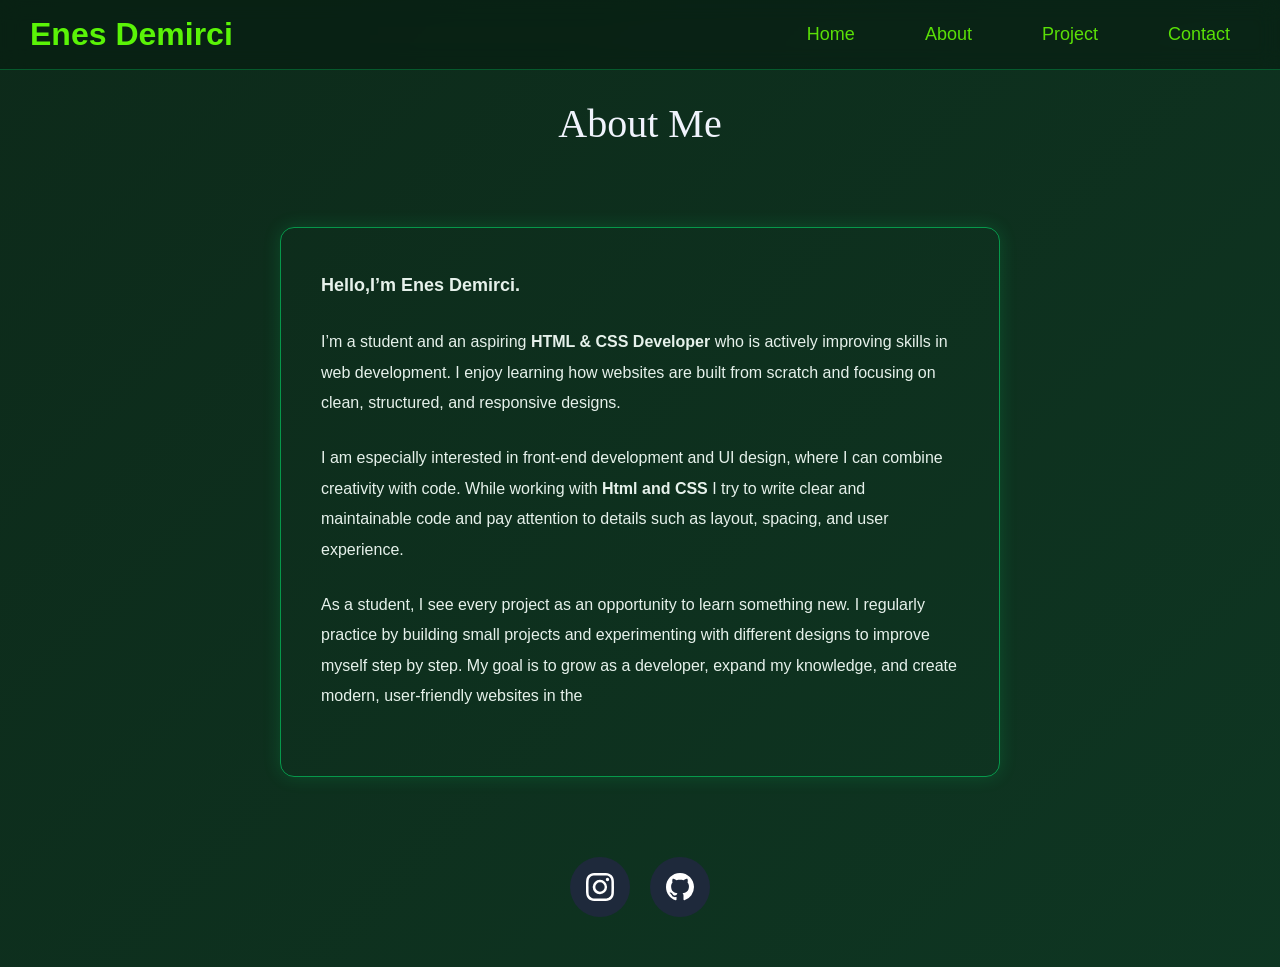
==== about.html @ df67887b "update website" ====
<!DOCTYPE html>
<html lang="en">
<head>
    <meta charset="UTF-8">
    <meta name="viewport" content="width=device-width, initial-scale=1.0">
    <title>N1gatm Offical Website</title>
    <link rel="stylesheet" href="about.css">
    
    
</head>
<body>
     <header class="navbar">
  <div class="N1gatm">
    <h1>Enes Demirci</h1>

  </div>

  <nav>
    <ul class="menu">
      <li><a href="home.html">Home</a></li>
      <li><a href="about.html">About</a></li>
      <li><a href="project.html">Project</a></li>
      <li><a href="contact.html">Contact</a></li>
    </ul>
  </nav>
</header>
<div class="me">About Me</div>
   <div class="about">
    <p class="info">Hello,<strong>I’m Enes Demirci.</strong></p>
<p>I’m a student and an aspiring <strong>HTML & CSS Developer</strong> who is actively improving skills in web development.
I enjoy learning how websites are built from scratch and focusing on clean, structured, and responsive designs.</p>

<p>I am especially interested in front-end development and UI design, where I can combine creativity with code.
While working with <strong> Html and CSS</strong> I try to write clear and maintainable code and pay attention to details such as layout, spacing, and user experience.</p>

<p>As a student, I see every project as an opportunity to learn something new. I regularly practice by building small projects and experimenting with different designs to improve myself step by step.
My goal is to grow as a developer, expand my knowledge, and create modern, user-friendly websites in the  </p>
   </div>
   <div class="social-media">

  <!-- Instagram -->
  <a href="https://www.instagram.com/3nesdemirci"
     class="social-btn instagram"
     target="_blank"
     title="Instagram">

    <svg xmlns="http://www.w3.org/2000/svg" width="16" height="16" fill="currentColor" class="bi bi-instagram" viewBox="0 0 16 16">
  <path d="M8 0C5.829 0 5.556.01 4.703.048 3.85.088 3.269.222 2.76.42a3.9 3.9 0 0 0-1.417.923A3.9 3.9 0 0 0 .42 2.76C.222 3.268.087 3.85.048 4.7.01 5.555 0 5.827 0 8.001c0 2.172.01 2.444.048 3.297.04.852.174 1.433.372 1.942.205.526.478.972.923 1.417.444.445.89.719 1.416.923.51.198 1.09.333 1.942.372C5.555 15.99 5.827 16 8 16s2.444-.01 3.298-.048c.851-.04 1.434-.174 1.943-.372a3.9 3.9 0 0 0 1.416-.923c.445-.445.718-.891.923-1.417.197-.509.332-1.09.372-1.942C15.99 10.445 16 10.173 16 8s-.01-2.445-.048-3.299c-.04-.851-.175-1.433-.372-1.941a3.9 3.9 0 0 0-.923-1.417A3.9 3.9 0 0 0 13.24.42c-.51-.198-1.092-.333-1.943-.372C10.443.01 10.172 0 7.998 0zm-.717 1.442h.718c2.136 0 2.389.007 3.232.046.78.035 1.204.166 1.486.275.373.145.64.319.92.599s.453.546.598.92c.11.281.24.705.275 1.485.039.843.047 1.096.047 3.231s-.008 2.389-.047 3.232c-.035.78-.166 1.203-.275 1.485a2.5 2.5 0 0 1-.599.919c-.28.28-.546.453-.92.598-.28.11-.704.24-1.485.276-.843.038-1.096.047-3.232.047s-2.39-.009-3.233-.047c-.78-.036-1.203-.166-1.485-.276a2.5 2.5 0 0 1-.92-.598 2.5 2.5 0 0 1-.6-.92c-.109-.281-.24-.705-.275-1.485-.038-.843-.046-1.096-.046-3.233s.008-2.388.046-3.231c.036-.78.166-1.204.276-1.486.145-.373.319-.64.599-.92s.546-.453.92-.598c.282-.11.705-.24 1.485-.276.738-.034 1.024-.044 2.515-.045zm4.988 1.328a.96.96 0 1 0 0 1.92.96.96 0 0 0 0-1.92m-4.27 1.122a4.109 4.109 0 1 0 0 8.217 4.109 4.109 0 0 0 0-8.217m0 1.441a2.667 2.667 0 1 1 0 5.334 2.667 2.667 0 0 1 0-5.334"/>
</svg>

  <!-- GitHub -->
  <a href="https://github.com/n1gatmm5"
     class="social-btn github"
     target="_blank"
     title="GitHub">

    <svg xmlns="http://www.w3.org/2000/svg" viewBox="0 0 16 16">
      <path d="M8 0C3.58 0 0 3.58 0 8
      c0 3.54 2.29 6.53 5.47 7.59
      .4.07.55-.17.55-.38
      0-.19-.01-.82-.01-1.49
      -2.01.37-2.53-.49-2.69-.94
      -.09-.23-.48-.94-.82-1.13
      -.28-.15-.68-.52-.01-.53
      .63-.01 1.08.58 1.23.82
      .72 1.21 1.87.87 2.33.66
      .07-.52.28-.87.51-1.07
      -1.78-.2-3.64-.89-3.64-3.95
      0-.87.31-1.59.82-2.15
      -.08-.2-.36-1.02.08-2.12
      0 0 .67-.21 2.2.82
      .64-.18 1.32-.27 2-.27
      s1.36.09 2 .27
      c1.53-1.04 2.2-.82 2.2-.82
      .44 1.1.16 1.92.08 2.12
      .51.56.82 1.27.82 2.15
      0 3.07-1.87 3.75-3.65 3.95
      .29.25.54.73.54 1.48
      0 1.07-.01 1.93-.01 2.2
      0 .21.15.46.55.38
      A8.01 8.01 0 0 0 16 8
      c0-4.42-3.58-8-8-8z"/>
    </svg>
  </a>

</div>
    
</body>
</html>
---- about.css ----
*{
    padding: 0;
    margin: 0;
    box-sizing: border-box;
}
.navbar{
    display: flex;
    align-items: center;
    justify-content: space-between;
    height: 70px;
    background: rgba(7, 26, 15, 0.55);
  backdrop-filter: blur(10px);
  -webkit-backdrop-filter: blur(10px);

  border-bottom: 1px solid rgba(0, 255, 120, 0.25);
    



    
}
.menu{
    list-style: none;
    display: flex;
    margin-left: 70px;
    margin-right: 50px;
    gap: 70px;
    
}
.menu a{
    display: inline-block;
    text-decoration: none;
    color: rgb(90 , 224, 7);
    font-size: large;
    transition: all ease 1.5s;

}
.menu a::after{
    content: "";
    position: absolute;
    right: 0;              /* SAĞDAN başlasın */
    bottom: -3px;
    width: 0;
    height: 2px;
    background: rgb(116, 230, 9);
    transition: width 0.3s ease;
}
.menu a:hover{
    transform: translateY(-2px);
    background-color: rgba(21, 29, 16, 0.71);
}
.menu a:hover::after{
    width: 100%;          
    left: 0;
}
h1{
    margin-left: 30px;
    color: rgb(90, 244, 7);
}
body{
   min-height: 100vh;
  margin: 0;

  background: linear-gradient(
    -45deg,
    #071a0f,
    #0d2a1a,
    #0f3a25,
    #0d2a1a
  );

  background-size: 400% 400%;
  animation: gradientBG 25s ease infinite;

  font-family: Arial, sans-serif;
}
@keyframes gradientBG {
  0% {
    background-position: 0% 50%;
  }
  50% {
    background-position: 100% 50%;
  }
  100% {
    background-position: 0% 50%;
  }
}
.about{
  border: 1.5px solid rgba(0,255,120,0.5);
  padding: 40px;
  max-width: 720px;
  margin: 80px auto;
  line-height: 1.9;
  border-radius: 14px;
  box-shadow: 0 0 18px rgba(0,255,120,0.15);

}

.me{
    font-size: 40px;
    font-family: Georgia, 'Times New Roman', Times, serif;
    text-align: center;
    margin-top: 30px;
    color: #F0F3FC;
}
.about p {
  margin-bottom: 25px;
  color: #e6f1eb;
}

.about .info {
  font-size: 18px;
  font-weight: 600;
}
.social-media {
  display: flex;
  gap: 20px;
  justify-content: center;
  margin-top: 40px;
}

.social-btn {
  width: 60px;
  height: 60px;
  border-radius: 50%;
  display: flex;
  align-items: center;
  justify-content: center;
  background: #1e293b;
margin-bottom: 50px;
  transition:
    background 1s ease,
    transform 1s ease;
    
}

.social-btn svg {
  width: 28px;
  height: 28px;
  fill: white;
  transition: fill 1s ease;
}

.social-btn.instagram:hover {
  background: linear-gradient(
    45deg,
    #feda75,
    #fa7e1e,
    #d62976,
    #962fbf,
    #4f5bd5
  );
  transform: translateY(-10px);
}


.social-btn.github:hover {
  background: #2563eb;
  transform: translateY(-10px);
}
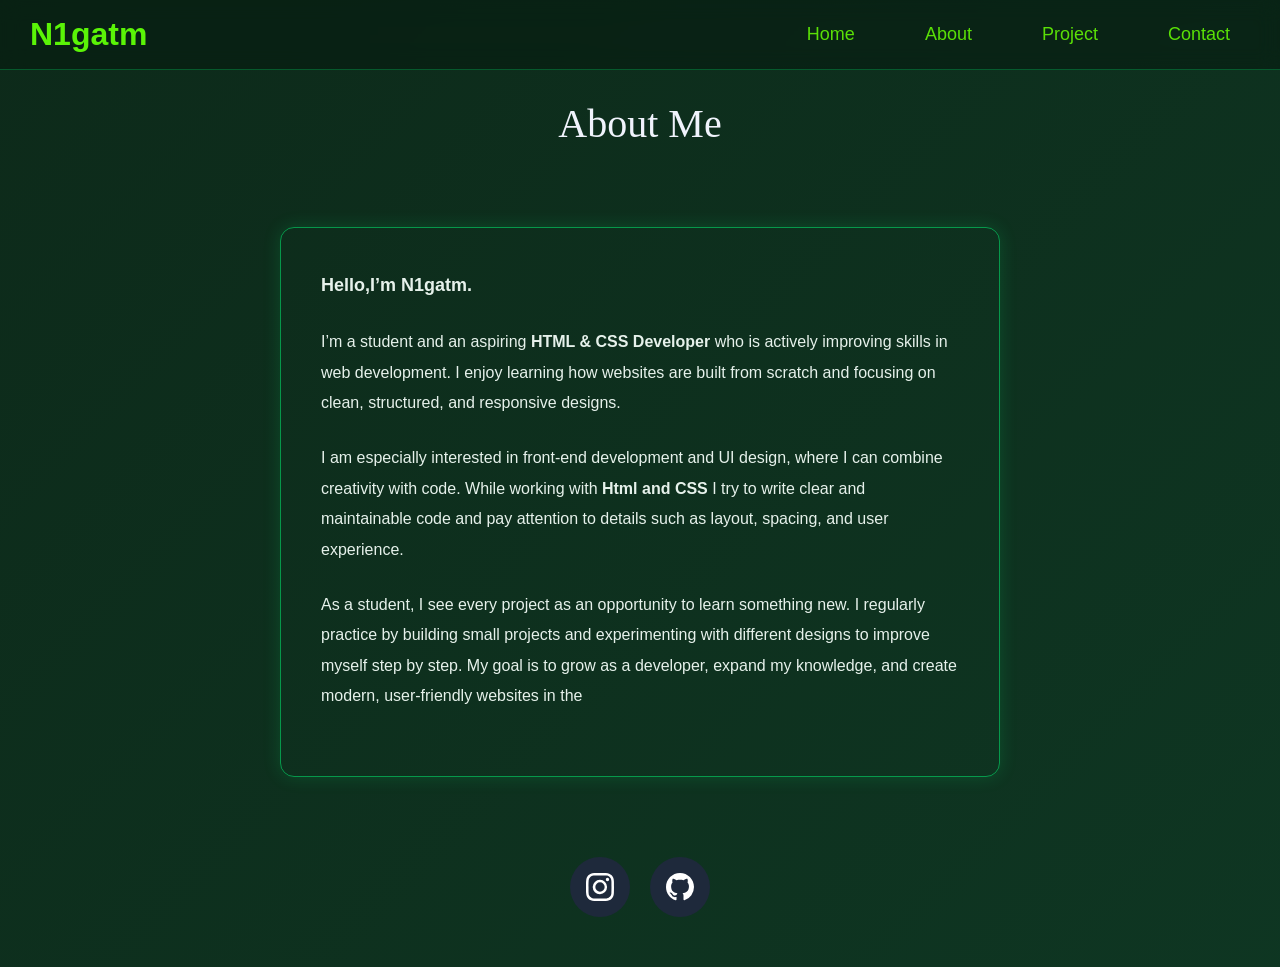
==== commit a017ea99: "sosyal medya bağlantıları düzenlendi" ====
--- a/about.html
+++ b/about.html
@@ -11,7 +11,7 @@
 <body>
      <header class="navbar">
   <div class="N1gatm">
-    <h1>Enes Demirci</h1>
+    <h1>N1gatm</h1>
 
   </div>
 
@@ -26,7 +26,7 @@
 </header>
 <div class="me">About Me</div>
    <div class="about">
-    <p class="info">Hello,<strong>I’m Enes Demirci.</strong></p>
+    <p class="info">Hello,<strong>I’m N1gatm.</strong></p>
 <p>I’m a student and an aspiring <strong>HTML & CSS Developer</strong> who is actively improving skills in web development.
 I enjoy learning how websites are built from scratch and focusing on clean, structured, and responsive designs.</p>
 
@@ -39,7 +39,7 @@
    <div class="social-media">
 
   <!-- Instagram -->
-  <a href="https://www.instagram.com/3nesdemirci"
+  <a href="https://www.instagram.com/n1gatm/"
      class="social-btn instagram"
      target="_blank"
      title="Instagram">
--- a/about.css
+++ b/about.css
@@ -158,3 +158,38 @@
   background: #2563eb;
   transform: translateY(-10px);
 }
+@media (max-width: 768px) {
+
+  /* NAVBAR */
+  .navbar{
+    flex-direction: column;
+    height: auto;
+    padding: 15px 0;
+  }
+
+  .menu{
+    margin: 10px 0;
+    gap: 25px;
+  }
+
+  /* ORTA KUTU */
+  .yapim{
+    width: 90%;
+    height: auto;
+    padding: 25px;
+    margin-top: 80px;
+  }
+
+  /* BUTONLAR */
+  .info,
+  .proje,
+  .about-btn{
+    width: 100%;
+    margin: 10px 0;
+  }
+
+  /* SOSYAL MEDYA */
+  .social-media{
+    margin-bottom: 40px;
+  }
+}
